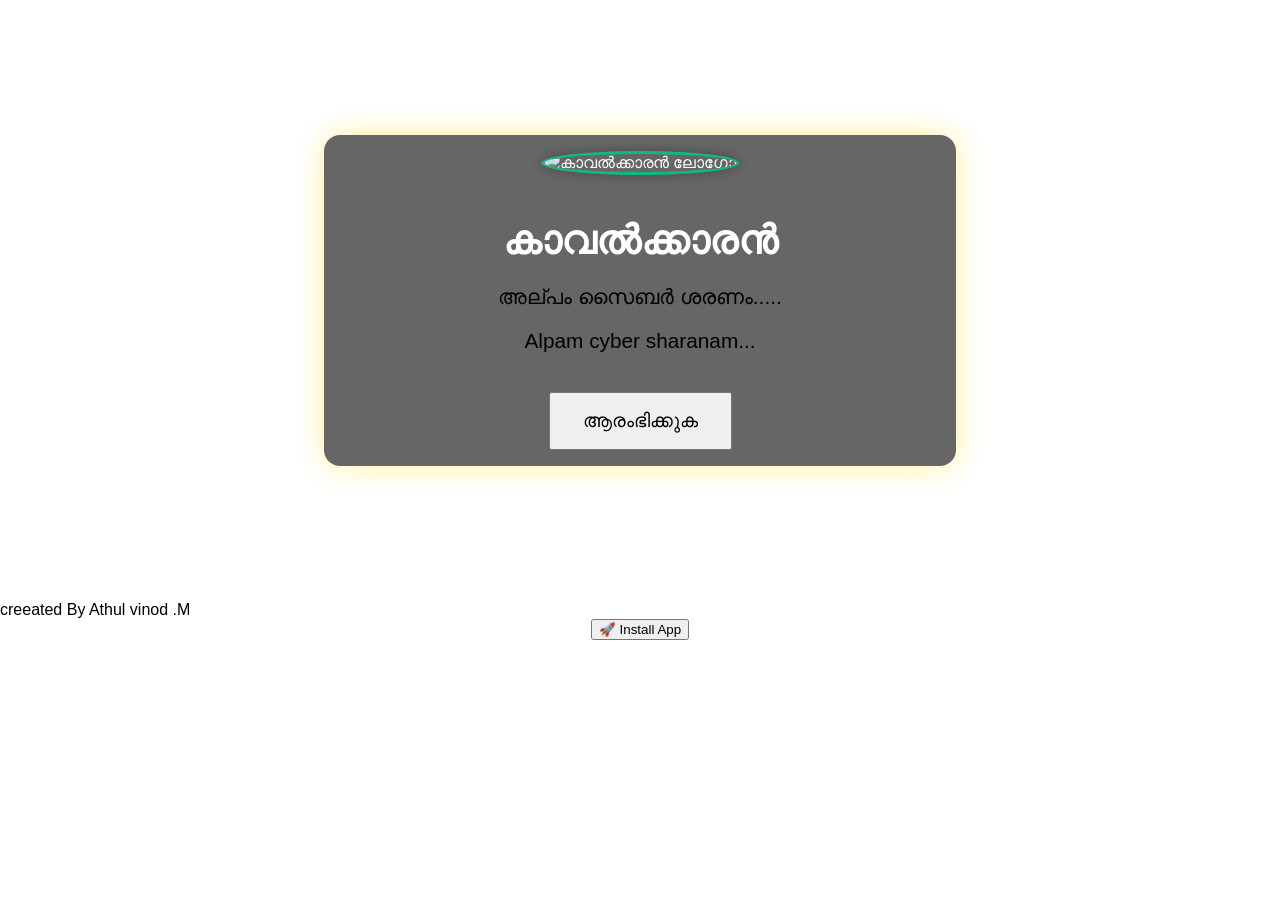
==== index.html @ 3e3172e8 "Update index.html" ====
<!DOCTYPE html>
<html lang="ml">
<head>
  <meta charset="UTF-8" />
   <meta name="viewport" content="width=device-width, initial-scale=1.0, maximum-scale=1.0, user-scalable=no" />
 <meta name="author" content="Athul vinod"/>
  <title>Kavalkaran | cyber security | malayalam website </title>
  <link rel="stylesheet" href="css/style.css">
  <link rel="shortcut icon" href="icon/favicon.ico" type="image/x-icon">
  <link rel="manifest" href="manifest.json">
 <meta name="description" content="Kavalkaran cyber security malayalam website">
<meta name="keywords" content="athulweb kavalkaran, alpam cyber sharanam kavalkaran, kavalkaran - alpam cyber sharanam">
<meta property="og:title" content="Kavalkaran | cyber security | malayalam website">
<meta property="og:description" content="Kavalkaran alpam cyber sharanam">
<meta name="robots" content="index">  

  <style>
    body {
      margin: 0;
      padding: 0;
      font-family: 'Noto Sans Malayalam', sans-serif;
      background: url('images/bg.jpg') no-repeat center center fixed;
      background-size: cover;
      color: white;
    }

    .welcome-box {
      background-color: rgba(0, 0, 0, 0.6);
      padding: 1rem;
      border-radius: 1rem;
      max-width: 600px;
      margin: 15vh auto;
      text-align: center;
      box-shadow: 0 0 30px rgba(255, 215, 0, 0.4);
    }

    h1 {
      font-size: 2.5rem;
      margin-bottom: 1rem;
    }

    p {
      font-size: 1.3rem;
    }

    .round-icon {
  width: 100px;
  height: 100px;
  border-radius: 50%;
  object-fit: cover;
  border: 3px solid #10b981;
  margin-bottom: 1rem;
  box-shadow: 0 0 12px rgba(0, 0, 0, 0.3);
}

  </style>
</head>
<body>
  <div class="welcome-box">
<img src="images/logo.png" alt="കാവൽക്കാരൻ ലോഗോ" class="round-icon" />
    <h1>കാവൽക്കാരൻ</h1>
    <p style="color: black;">അല്പം സൈബർ ശരണം.....</p>
     <p style="color: black;">Alpam cyber sharanam...</p>
  
     <br/>
    <button onclick="startApp()" style="padding: 1rem 2rem; font-size: 1.2rem;">ആരംഭിക്കുക</button>
  </div>

  <noscript>
    This application made up of java script, but we are focused on privacy as the important
    thing hence we are not using a database or server our own, or no cookies  you can view 
    page  source for conformation but cloning this website is fully illegal and have fine 
    more than 1 crore according to indian it act 2000. if you are in another countries so that 
    will also problem under there it acts or cyber security laws
  </noscript>




  <footer style="color: black;"> creeated By Athul vinod .M</footer>
  <script>
    function startApp() {
      window.location.href = "dashboard.html";
    }
  </script>

<center>
<div id="pwa-install-container">
  <button id="add-home" >
    🚀 Install App
  </button>
</div>
</center>
<style>
  #add-to-home-button {
    padding: 1em 2em;
    font-size: 1.1em;
    font-weight: bold;
    border: none;
    border-radius: 12px;
    color: white;
    background: linear-gradient(270deg, red, orange, yellow, green, blue, indigo, violet);
    background-size: 1400% 1400%;
    animation: rainbowMove 8s linear infinite, pulse 2s ease-in-out infinite;
    box-shadow: 0 0 20px rgba(255, 255, 255, 0.6);
    cursor: pointer;
    transition: transform 0.3s ease;
  }

  #add-to-home-button:hover {
    transform: scale(1.1);
    box-shadow: 0 0 30px rgba(255, 255, 255, 0.8);
  }

  @keyframes rainbowMove {
    0% { background-position: 0% 50%; }
    50% { background-position: 100% 50%; }
    100% { background-position: 0% 50%; }
  }

  @keyframes pulse {
    0%, 100% {
      transform: scale(1);
    }
    50% {
      transform: scale(1.05);
    }
  }
</style>

<script>
  let deferredPrompt;

  // Listen for the beforeinstallprompt event
  window.addEventListener('beforeinstallprompt', (e) => {
    // Prevent the automatic prompt
    e.preventDefault();
    // Save the event so it can be triggered later
    deferredPrompt = e;

    // Show the button
    document.getElementById('add-home').style.display = 'block';
  });

  // Handle the button click
  document.getElementById('add-home').addEventListener('click', async () => {
    if (deferredPrompt) {
      // Show the install prompt
      deferredPrompt.prompt();

      // Wait for user response
      const { outcome } = await deferredPrompt.userChoice;

      console.log(`User response: ${outcome}`);

      // Clear the saved event
      deferredPrompt = null;
    }
  });
</script>
  <!-- Google tag (gtag.js) -->
<script async src="https://www.googletagmanager.com/gtag/js?id=G-NTQMM89B9F"></script>
<script>
  window.dataLayer = window.dataLayer || [];
  function gtag(){dataLayer.push(arguments);}
  gtag('js', new Date());

  gtag('config', 'G-NTQMM89B9F');
</script>
</body>
</html>
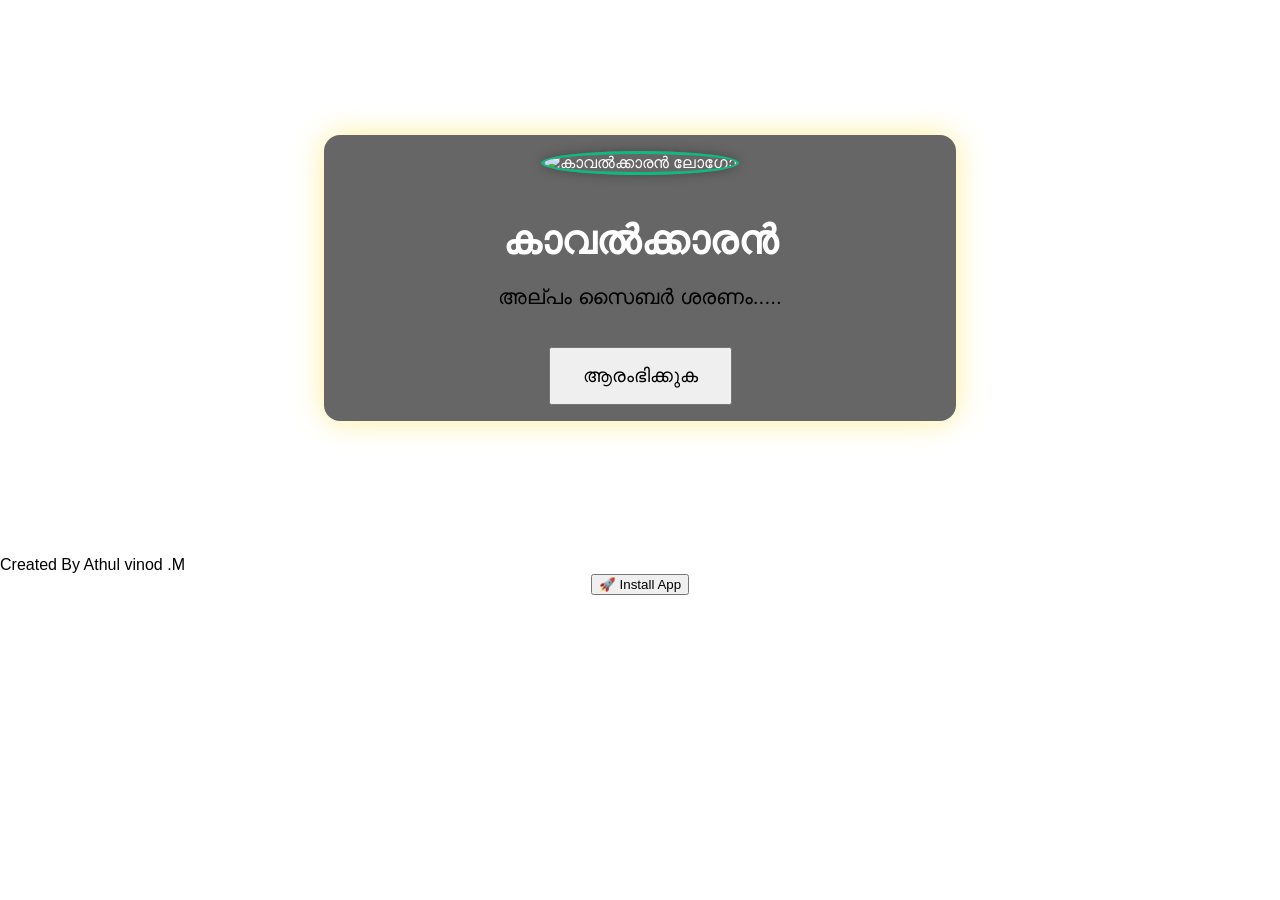
==== commit 54ba8bdf: "Update index.html" ====
--- a/index.html
+++ b/index.html
@@ -57,10 +57,9 @@
 </head>
 <body>
   <div class="welcome-box">
-<img src="images/logo.png" alt="കാവൽക്കാരൻ ലോഗോ" class="round-icon" />
+<img src="https://media.kavalkaran.in/logo.png" alt="കാവൽക്കാരൻ ലോഗോ" class="round-icon" />
     <h1>കാവൽക്കാരൻ</h1>
     <p style="color: black;">അല്പം സൈബർ ശരണം.....</p>
-     <p style="color: black;">Alpam cyber sharanam...</p>
   
      <br/>
     <button onclick="startApp()" style="padding: 1rem 2rem; font-size: 1.2rem;">ആരംഭിക്കുക</button>
@@ -77,7 +76,7 @@
 
 
 
-  <footer style="color: black;"> creeated By Athul vinod .M</footer>
+  <footer style="color: black;"> Created By Athul vinod .M</footer>
   <script>
     function startApp() {
       window.location.href = "dashboard.html";
@@ -173,3 +172,5 @@
 
 
 
+
+
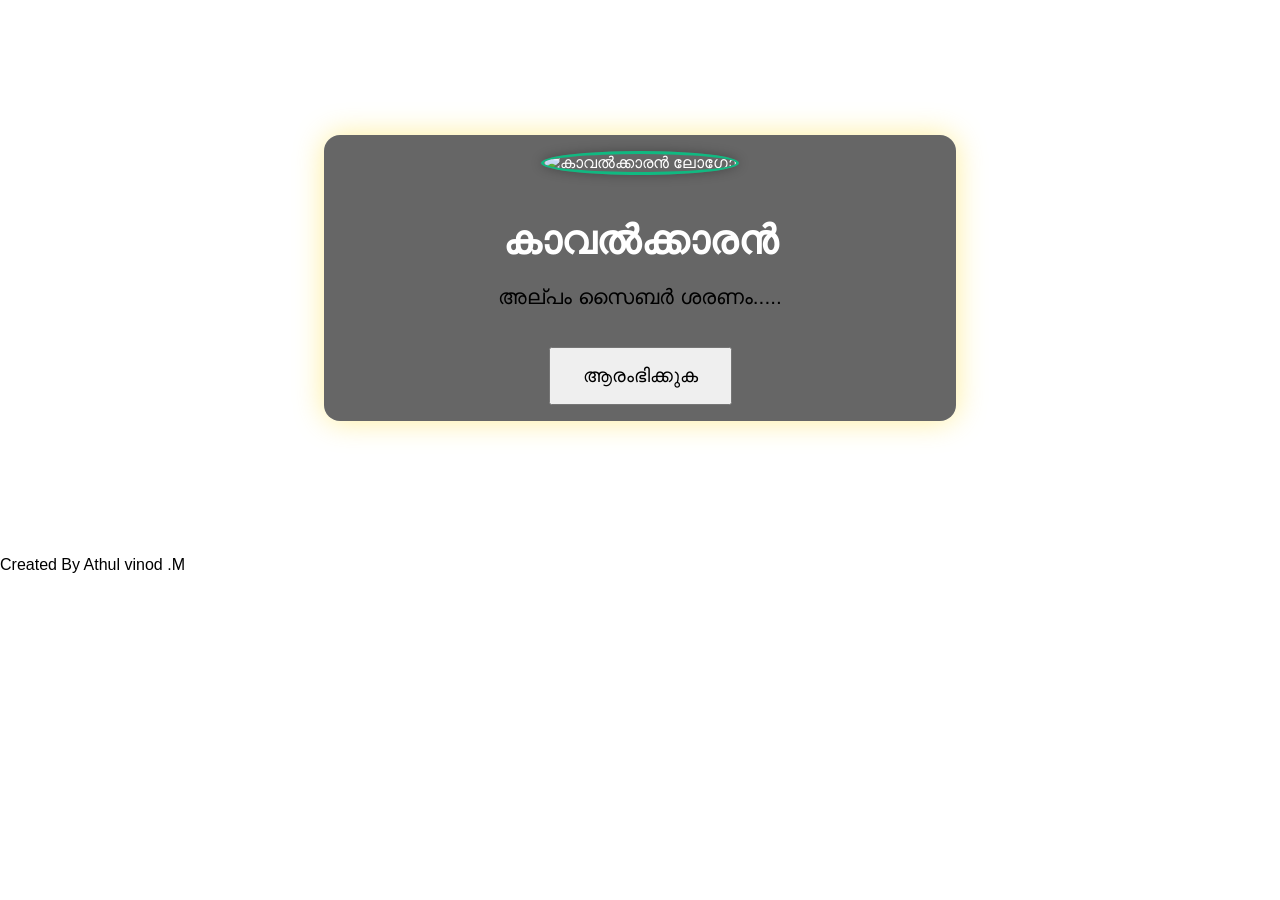
==== commit b9dc340e: "Update index.html" ====
--- a/index.html
+++ b/index.html
@@ -83,13 +83,7 @@
     }
   </script>
 
-<center>
-<div id="pwa-install-container">
-  <button id="add-home" >
-    🚀 Install App
-  </button>
-</div>
-</center>
+
 <style>
   #add-to-home-button {
     padding: 1em 2em;
@@ -174,3 +168,4 @@
 
 
 
+
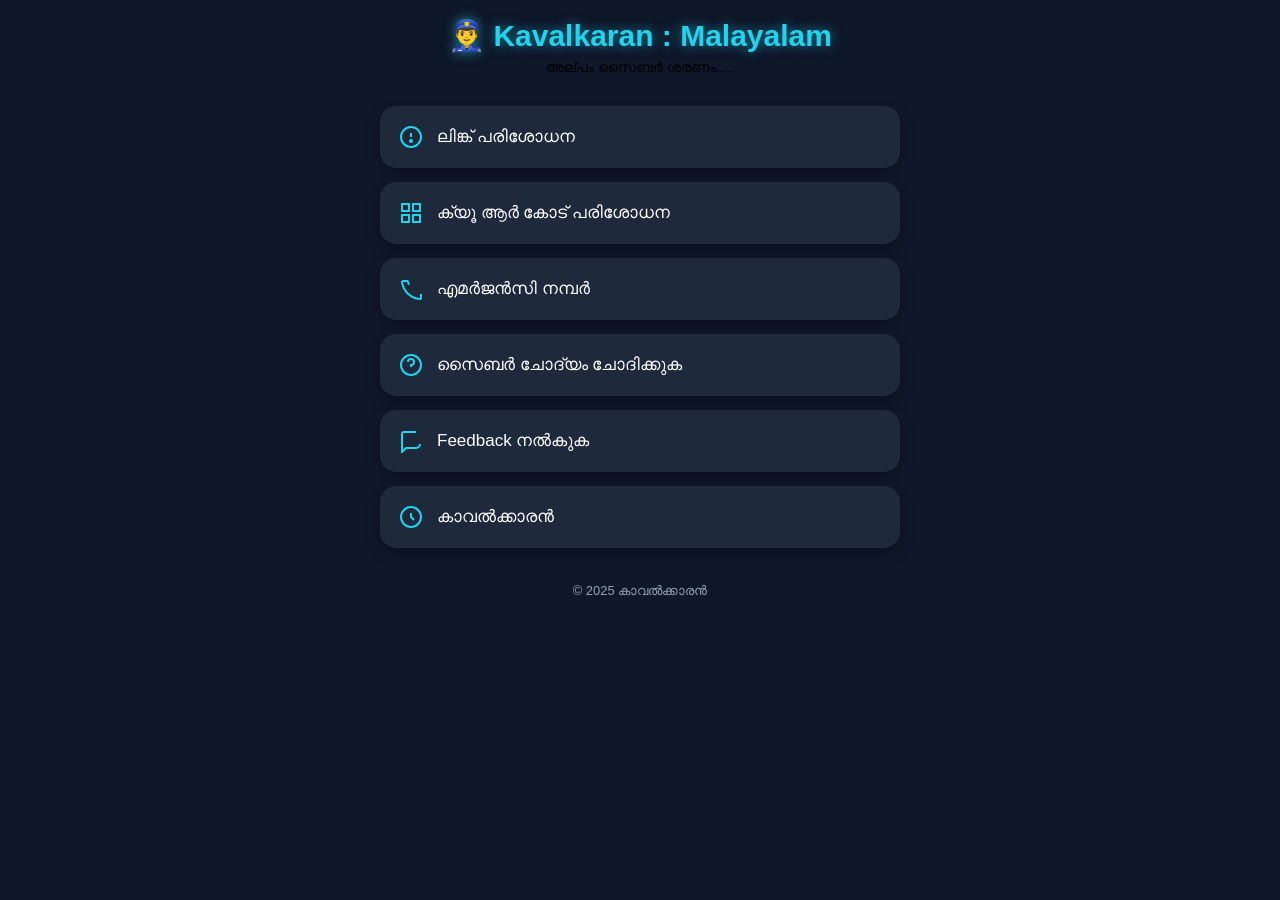
==== commit 9aae4a6f: "improved UI" ====
--- a/index.html
+++ b/index.html
@@ -2,10 +2,12 @@
 <html lang="ml">
 <head>
   <meta charset="UTF-8" />
-   <meta name="viewport" content="width=device-width, initial-scale=1.0, maximum-scale=1.0, user-scalable=no" />
- <meta name="author" content="Athul vinod"/>
-  <title>Kavalkaran | cyber security | malayalam website </title>
-  <link rel="stylesheet" href="css/style.css">
+  <meta name="viewport" content="width=device-width, initial-scale=1.0, maximum-scale=1.0, user-scalable=no" />
+  <meta name="theme-color" content="#1f2937" />
+  <link rel="manifest" href="manifest.json" />
+  <link rel="stylesheet" href="css/style.css" />
+  <link rel="shortcut icon" href="images/logo.png" type="image/x-icon">
+  <title>Kavalkaran | Link scanner malayalam | malayalam website </title>
   <link rel="shortcut icon" href="icon/favicon.ico" type="image/x-icon">
   <link rel="manifest" href="manifest.json">
  <meta name="description" content="Kavalkaran cyber security malayalam website">
@@ -14,158 +16,105 @@
 <meta property="og:description" content="Kavalkaran alpam cyber sharanam">
 <meta name="robots" content="index">  
 
-  <style>
-    body {
-      margin: 0;
-      padding: 0;
-      font-family: 'Noto Sans Malayalam', sans-serif;
-      background: url('images/bg.jpg') no-repeat center center fixed;
-      background-size: cover;
-      color: white;
-    }
-
-    .welcome-box {
-      background-color: rgba(0, 0, 0, 0.6);
-      padding: 1rem;
-      border-radius: 1rem;
-      max-width: 600px;
-      margin: 15vh auto;
-      text-align: center;
-      box-shadow: 0 0 30px rgba(255, 215, 0, 0.4);
-    }
-
-    h1 {
-      font-size: 2.5rem;
-      margin-bottom: 1rem;
-    }
-
-    p {
-      font-size: 1.3rem;
-    }
-
-    .round-icon {
-  width: 100px;
-  height: 100px;
-  border-radius: 50%;
-  object-fit: cover;
-  border: 3px solid #10b981;
-  margin-bottom: 1rem;
-  box-shadow: 0 0 12px rgba(0, 0, 0, 0.3);
-}
-
-  </style>
 </head>
 <body>
-  <div class="welcome-box">
-<img src="https://media.kavalkaran.in/logo.png" alt="കാവൽക്കാരൻ ലോഗോ" class="round-icon" />
-    <h1>കാവൽക്കാരൻ</h1>
+  <header>
+    <h1>👮‍♂️ Kavalkaran : Malayalam</h1>
     <p style="color: black;">അല്പം സൈബർ ശരണം.....</p>
-  
-     <br/>
-    <button onclick="startApp()" style="padding: 1rem 2rem; font-size: 1.2rem;">ആരംഭിക്കുക</button>
-  </div>
-
-  <noscript>
-    This application made up of java script, but we are focused on privacy as the important
-    thing hence we are not using a database or server our own, or no cookies  you can view 
-    page  source for conformation but cloning this website is fully illegal and have fine 
-    more than 1 crore according to indian it act 2000. if you are in another countries so that 
-    will also problem under there it acts or cyber security laws
-  </noscript>
+  </header>
 
 
+<div class="menu">
+
+<a href="spam-check.html">
+<div class="menu-item">
+<svg fill="none" stroke-width="2" viewBox="0 0 24 24">
+<circle cx="12" cy="12" r="10"/>
+<line x1="12" y1="8" x2="12" y2="12"/>
+<circle cx="12" cy="16" r="1"/>
+</svg>
+<span>ലിങ്ക് പരിശോധന</span>
+</div>
+</a>
+
+<a href="qr-check.html">
+<div class="menu-item">
+<svg fill="none" stroke-width="2" viewBox="0 0 24 24">
+<rect x="3" y="3" width="7" height="7"/>
+<rect x="14" y="3" width="7" height="7"/>
+<rect x="14" y="14" width="7" height="7"/>
+<rect x="3" y="14" width="7" height="7"/>
+</svg>
+<span>ക്യൂ ആർ കോട് പരിശോധന</span>
+</div>
+</a>
+
+<a href="dial.html">
+<div class="menu-item">
+<svg fill="none" stroke-width="2" viewBox="0 0 24 24">
+<path d="M22 16.92V21a1 1 0 0 1-1.11 1
+A19.79 19.79 0 0 1 3 5.11
+A1 1 0 0 1 4 4h4.09
+a1 1 0 0 1 1 .75
+l.7 3.11"/>
+</svg>
+<span>എമർജൻസി നമ്പർ</span>
+</div>
+</a>
 
 
-  <footer style="color: black;"> Created By Athul vinod .M</footer>
+<a href="doubt.html">
+<div class="menu-item">
+<svg fill="none" stroke-width="2" viewBox="0 0 24 24">
+<circle cx="12" cy="12" r="10"/>
+<path d="M9 9a3 3 0 1 1 3 3v2"/>
+</svg>
+<span>സൈബർ ചോദ്യം ചോദിക്കുക</span>
+</div>
+</a>
+
+<a href="voc.html">
+<div class="menu-item">
+<svg fill="none" stroke-width="2" viewBox="0 0 24 24">
+<path d="M21 15a4 4 0 0 1-4 4H7l-4 4V5a2 2 0 0 1 2-2h12"/>
+</svg>
+<span>Feedback നൽകുക</span>
+</div>
+</a>
+
+<a href="https://kavalkaran.in">
+<div class="menu-item">
+<svg fill="none" stroke-width="2" viewBox="0 0 24 24">
+<circle cx="12" cy="12" r="10"/>
+<path d="M12 8v4l3 3"/>
+</svg>
+<span>കാവൽക്കാരൻ</span>
+</div>
+</a>
+
+</div>
+
+  <footer>
+    <p>© 2025 കാവൽക്കാരൻ</p>
+  </footer>
+  
+
   <script>
-    function startApp() {
-      window.location.href = "dashboard.html";
+    if ('serviceWorker' in navigator) {
+      navigator.serviceWorker.register('service-worker.js');
     }
   </script>
-
-
-<style>
-  #add-to-home-button {
-    padding: 1em 2em;
-    font-size: 1.1em;
-    font-weight: bold;
-    border: none;
-    border-radius: 12px;
-    color: white;
-    background: linear-gradient(270deg, red, orange, yellow, green, blue, indigo, violet);
-    background-size: 1400% 1400%;
-    animation: rainbowMove 8s linear infinite, pulse 2s ease-in-out infinite;
-    box-shadow: 0 0 20px rgba(255, 255, 255, 0.6);
-    cursor: pointer;
-    transition: transform 0.3s ease;
-  }
-
-  #add-to-home-button:hover {
-    transform: scale(1.1);
-    box-shadow: 0 0 30px rgba(255, 255, 255, 0.8);
-  }
-
-  @keyframes rainbowMove {
-    0% { background-position: 0% 50%; }
-    50% { background-position: 100% 50%; }
-    100% { background-position: 0% 50%; }
-  }
-
-  @keyframes pulse {
-    0%, 100% {
-      transform: scale(1);
-    }
-    50% {
-      transform: scale(1.05);
-    }
-  }
-</style>
-
-<script>
-  let deferredPrompt;
-
-  // Listen for the beforeinstallprompt event
-  window.addEventListener('beforeinstallprompt', (e) => {
-    // Prevent the automatic prompt
-    e.preventDefault();
-    // Save the event so it can be triggered later
-    deferredPrompt = e;
-
-    // Show the button
-    document.getElementById('add-home').style.display = 'block';
-  });
-
-  // Handle the button click
-  document.getElementById('add-home').addEventListener('click', async () => {
-    if (deferredPrompt) {
-      // Show the install prompt
-      deferredPrompt.prompt();
-
-      // Wait for user response
-      const { outcome } = await deferredPrompt.userChoice;
-
-      console.log(`User response: ${outcome}`);
-
-      // Clear the saved event
-      deferredPrompt = null;
-    }
-  });
-</script>
   <!-- Google tag (gtag.js) -->
-<script async src="https://www.googletagmanager.com/gtag/js?id=G-NTQMM89B9F"></script>
+<script async src="https://www.googletagmanager.com/gtag/js?id=G-R5YZQBH1HX"></script>
 <script>
   window.dataLayer = window.dataLayer || [];
   function gtag(){dataLayer.push(arguments);}
   gtag('js', new Date());
 
-  gtag('config', 'G-NTQMM89B9F');
+  gtag('config', 'G-R5YZQBH1HX');
 </script>
 </body>
 </html>
 
 
 
-
-
-
-
--- a/css/style.css
+++ b/css/style.css
@@ -0,0 +1,110 @@
+
+/* MOBILE FIRST */
+
+*{
+margin:0;
+padding:0;
+box-sizing:border-box;
+font-family:'Noto Sans',sans-serif;
+}
+
+body{
+background:#0f172a;
+color:white;
+padding:18px;
+}
+
+/* HEADER */
+
+header{
+text-align:center;
+margin-bottom:30px;
+}
+
+header h1{
+color:#22d3ee;
+font-size:26px;
+text-shadow:0 0 12px rgba(34,211,238,0.6);
+}
+
+header p{
+font-size:14px;
+color:#94a3b8;
+margin-top:6px;
+}
+
+/* MENU */
+
+.menu{
+display:flex;
+flex-direction:column;
+gap:14px;
+max-width:520px;
+margin:auto;
+}
+
+.menu a{
+text-decoration:none;
+}
+
+.menu-item{
+display:flex;
+align-items:center;
+gap:14px;
+background:#1e293b;
+padding:18px;
+border-radius:16px;
+border:1px solid transparent;
+transition:all .2s ease;
+box-shadow:0 6px 14px rgba(0,0,0,0.25);
+}
+
+.menu-item:hover{
+border-color:#22d3ee;
+transform:translateY(-2px);
+}
+
+.menu-item:active{
+transform:scale(0.97);
+background:#334155;
+}
+
+/* ICON */
+
+.menu-item svg{
+width:24px;
+height:24px;
+stroke:#22d3ee;
+flex-shrink:0;
+}
+
+/* TEXT */
+
+.menu-item span{
+font-size:16px;
+font-weight:500;
+color:white;
+}
+
+/* FOOTER */
+
+footer{
+text-align:center;
+margin-top:35px;
+font-size:13px;
+color:#94a3b8;
+}
+
+/* DESKTOP */
+
+@media(min-width:700px){
+
+header h1{
+font-size:30px;
+}
+
+.menu-item span{
+font-size:17px;
+}
+
+}
